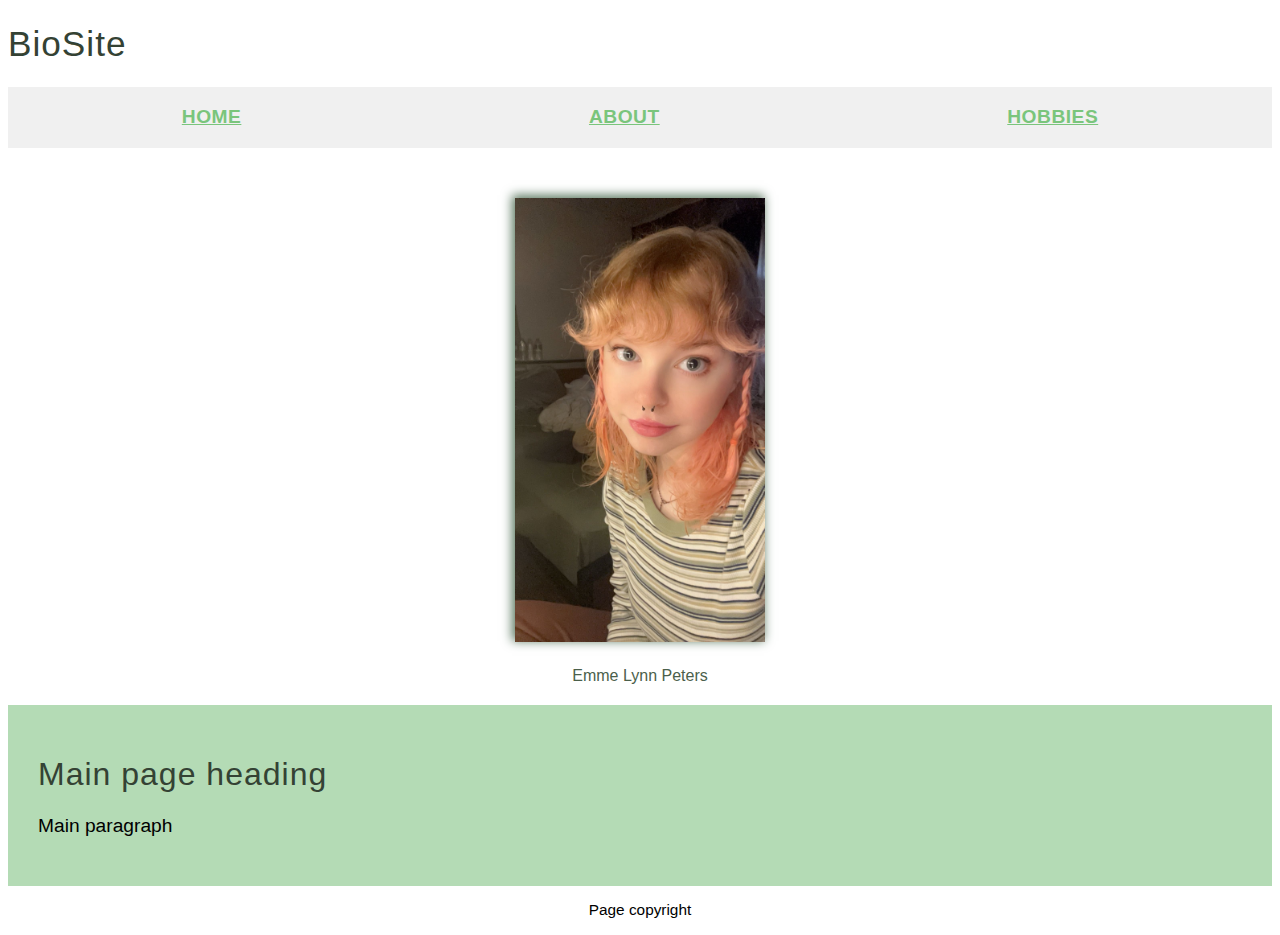
==== index.html @ 51dc38e4 "Module 6.3 Assignment - 3 pages and a CSS file" ====
<!--
  Omar Johnson
  bioSite Landing Page
  1/30/24
-->
<!DOCTYPE html>
<html lang="en">
<head>

  <title>bioSite Landing Page</title>

  <link rel="stylesheet" href="./index.css">

</head>
<body>

  <div class="header-title">
    <h1>BioSite</h1>
  </div>

  <div class="navbar">

    <p><a href="#">Home</a></p>

    <p><a href="./about.html">About</a></p>

    <p><a href="./hobbies.html">Hobbies</a></p>

  </div>

  <div class="sidebar">
    <figure>
      <img alt="Portrait" src="./images/portrait.jpg">
      <figcaption><p>Emme Lynn Peters</p></figcaption>
    </figure>
  </div>

  <div class="content">

    <h1>Main page heading</h1>

    <p>Main paragraph</p>

  </div>

  <div class="footer-text">
    <p>Page copyright</p>
  </div>

</body>
</html>
---- index.css ----
html, body
{
  scroll-behavior: smooth;
}

h1
{
  font-size: 2em;
  font-weight: 400;
  letter-spacing: 1px;
  font-family: Verdana, sans-serif;
  color: #344234;
}

.header-title h1
{
  font-size: 2.2em;
}

h2
{
  font-weight: 200;
  color: #344234;
  letter-spacing: 1px;
  font-family: Verdana, sans-serif;
}

p
{
  font-size: 1.2em;
  font-weight: 100;
  font-family: Arial, sans-serif;
  color: #000000;
  letter-spacing: 0px;
}

.links p
{
  margin: 20px;
  font-size: 1em;
  letter-spacing: 1px;
}

.navbar
{
  display: flex;
  justify-content: space-around;
  background-color: #f0f0f0;
  margin-bottom: 50px;
}

.navbar p
{
  text-transform: uppercase;
  letter-spacing: 0.5px;
}

a
{
  text-decoration: underline;
  font-weight: 800;
  color: #7AC57C;
}

a:visited
{
  color: #68A76A;
}

figure
{
  display: block;
  margin: 20px;
  text-align: center;
}

figure img
{
  width: 250px;
  height: auto;
  margin-bottom: 5px;
  box-shadow: -2px -2px 10px 1px #5C7960;
}

figure figcaption p
{
  color: #4B5F4B;
  font-size: 1em;
}

button
{
  padding: 6px 10px;
  font-size: 1em;
  font-family: Arial, sans-serif;
  font-weight: 600;
  color: #344234;
  background-color: #B4DBB5;
  border: 2px solid #344234;
  border-radius: 5px;
  letter-spacing: 1px;
}

button:hover
{
  background-color: #A4CBA5
}

button:active
{
  background-color: #80A090;
}

hr
{
  color: #5C7960;
}

ol
{
  list-style-type: decimal;
  list-style-position: outside;
}

ul
{
  list-style-type: disc;
}

.sidebar
{
  text-align: center;
}

.content
{
  padding: 30px;
  background-color: #B4DBB5;
}

.gallery
{
  display: grid;
  grid-template-columns: auto auto auto;
  grid-template-rows: auto;
  max-height: 500px;
}

.gallery figure
{
  max-height: 100%;
  overflow: hidden;
}

.gallery figure img
{
  height: 80% !important;
  width: auto !important;
}

.footer-text
{
  text-align: center;
  font-size: 0.8em;
}
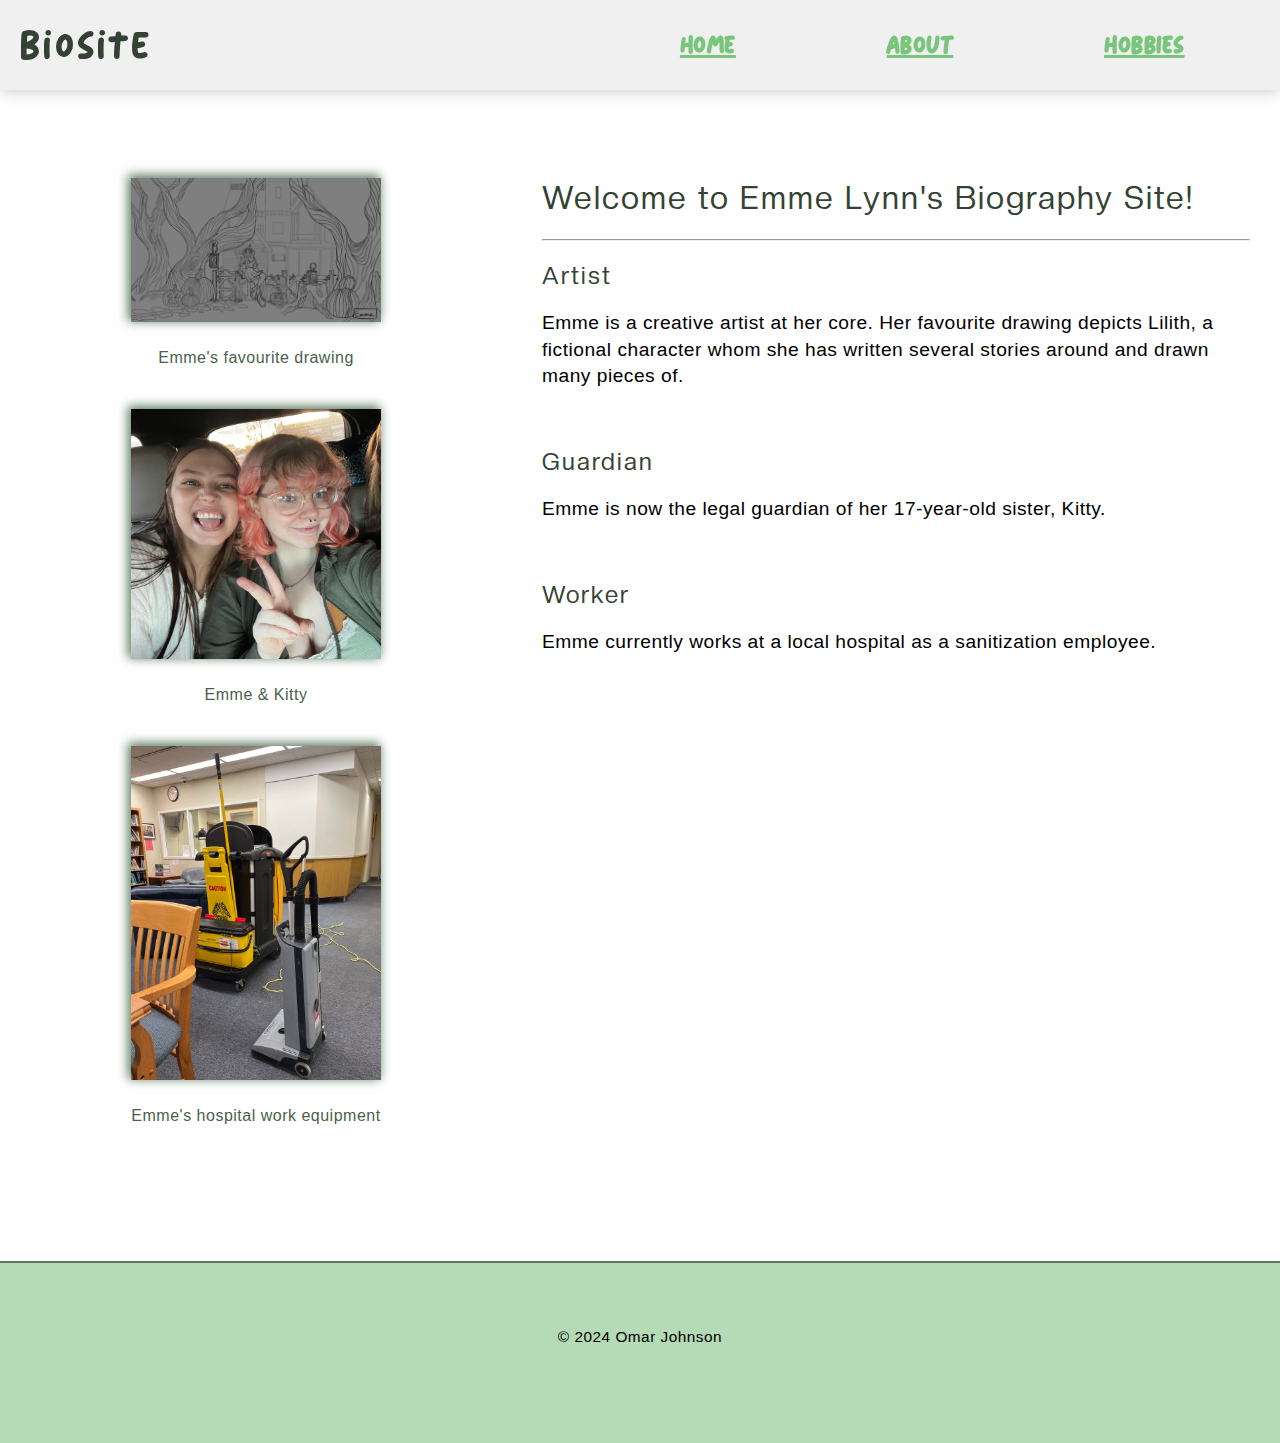
==== commit 882e4ca7: "Module 7 Update" ====
--- a/index.html
+++ b/index.html
@@ -14,38 +14,74 @@
 </head>
 <body>
 
-  <div class="header-title">
-    <h1>BioSite</h1>
-  </div>
+  <header>
 
-  <div class="navbar">
+    <div class="header-title">
+      <h1>BioSite</h1>
+    </div>
 
-    <p><a href="#">Home</a></p>
+    <div class="navbar">
 
-    <p><a href="./about.html">About</a></p>
+      <p><a href="#">Home</a></p>
 
-    <p><a href="./hobbies.html">Hobbies</a></p>
+      <p><a href="./about.html">About</a></p>
 
-  </div>
+      <p><a href="./hobbies.html">Hobbies</a></p>
 
-  <div class="sidebar">
-    <figure>
-      <img alt="Portrait" src="./images/portrait.jpg">
-      <figcaption><p>Emme Lynn Peters</p></figcaption>
-    </figure>
-  </div>
+    </div>
 
-  <div class="content">
+  </header>
 
-    <h1>Main page heading</h1>
+  <main>
 
-    <p>Main paragraph</p>
+    <div class="sidebar">
+      <figure>
+        <img alt="Emme's favourite drawing" src="./images/lilith.jpg">
+        <figcaption><p>Emme's favourite drawing</p></figcaption>
+      </figure>
+      <figure>
+        <img alt="Emme and Kitty, her 17-year-old sister" src="./images/emme&kitty.jpg">
+        <figcaption><p>Emme & Kitty</p></figcaption>
+      </figure>
+      <figure>
+        <img alt="Emme's work space vacuum" src="./images/work.jpg">
+        <figcaption><p>Emme's hospital work equipment</p></figcaption>
+      </figure>
+    </div>
 
-  </div>
+    <div class="content">
 
-  <div class="footer-text">
-    <p>Page copyright</p>
-  </div>
+      <h1>Welcome to Emme Lynn's Biography Site!</h1>
+
+      <hr>
+
+      <h2>Artist</h2>
+
+      <p>Emme is a creative artist at her core. Her favourite drawing depicts Lilith, a fictional character whom she has written several stories around and drawn many pieces of.</p>
+
+      <br>
+
+      <h2>Guardian</h2>
+
+      <p>Emme is now the legal guardian of her 17-year-old sister, Kitty.</p>
+
+      <br>
+
+      <h2>Worker</h2>
+
+      <p>Emme currently works at a local hospital as a sanitization employee.
+
+    </div>
+
+  </main>
+
+  <footer>
+
+    <div class="footer-text">
+      <p>&copy; 2024 Omar Johnson</p>
+    </div>
+
+  </footer>
 
 </body>
 </html>
--- a/index.css
+++ b/index.css
@@ -1,38 +1,120 @@
 
+/* FONT FACES */
+@font-face
+{
+  font-family: Versatylo;
+  src: url(./fonts/versatylo_rounded.ttf);
+}
+
+@font-face
+{
+  font-family: Moonchild;
+  src: url(./fonts/moonchild.ttf);
+}
+
+@font-face
+{
+  font-family: "Creato Display";
+  src: url(./fonts/creatodisplay.otf);
+}
+
+/* HTML */
 html, body
 {
   scroll-behavior: smooth;
-}
-
+  margin: auto;
+}
+
+/* HEADER */
+header
+{
+  display: grid;
+  grid-template-columns: auto auto;
+  background-color: #f0f0f0;
+  padding: 0;
+  width: 100%;
+  position: fixed;
+  top: 0;
+  left: 0;
+  box-sizing: border-box;
+  padding: 20px;
+  box-shadow: 0px 2px 15px 0px #d0d0d0;
+}
+
+.header-title h1
+{
+  font-size: 3.5em;
+  letter-spacing: 3px;
+  margin: auto;
+  font-family: Moonchild !important;
+}
+
+/* NAV BAR */
+.navbar
+{
+  display: flex;
+  justify-content: space-around;
+  height: 100%;
+}
+
+.navbar p
+{
+  text-transform: uppercase;
+  letter-spacing: 0.5px;
+  margin: auto;
+  font-family: Moonchild;
+  font-size: 2em;
+}
+
+.navbar a, .navbar a:visited
+{
+  color: #7AC57C;
+  transition: color 0.25s ease-in-out;
+}
+
+.navbar a:hover
+{
+  color: #6AB56C;
+  transition: color 0.25s ease-in-out;
+}
+
+/* MAIN */
+
+main
+{
+  margin-top: 8em;
+  margin-bottom: 4em;
+  display: grid;
+  grid-template-columns: 40% 60%;
+}
+
+/* HEADINGS */
 h1
 {
   font-size: 2em;
   font-weight: 400;
-  letter-spacing: 1px;
-  font-family: Verdana, sans-serif;
+  letter-spacing: 2px;
+  font-family: "Creato Display", sans-serif;
   color: #344234;
-}
-
-.header-title h1
-{
-  font-size: 2.2em;
 }
 
 h2
 {
   font-weight: 200;
   color: #344234;
-  letter-spacing: 1px;
-  font-family: Verdana, sans-serif;
-}
-
+  letter-spacing: 2px;
+  font-family: "Creato Display", sans-serif;
+}
+
+/* PARAGRAPHS */
 p
 {
   font-size: 1.2em;
-  font-weight: 100;
-  font-family: Arial, sans-serif;
+  font-weight: 0;
+  font-family: Helvetica, sans-serif;
+  letter-spacing: 0.5px;
   color: #000000;
-  letter-spacing: 0px;
+  line-height: 1.4em;
 }
 
 .links p
@@ -42,20 +124,7 @@
   letter-spacing: 1px;
 }
 
-.navbar
-{
-  display: flex;
-  justify-content: space-around;
-  background-color: #f0f0f0;
-  margin-bottom: 50px;
-}
-
-.navbar p
-{
-  text-transform: uppercase;
-  letter-spacing: 0.5px;
-}
-
+/* ANCHORS */
 a
 {
   text-decoration: underline;
@@ -68,11 +137,12 @@
   color: #68A76A;
 }
 
+/* IMAGES */
 figure
 {
   display: block;
-  margin: 20px;
-  text-align: center;
+  margin: 20px auto 40px auto;
+  max-width: 250px;
 }
 
 figure img
@@ -81,19 +151,35 @@
   height: auto;
   margin-bottom: 5px;
   box-shadow: -2px -2px 10px 1px #5C7960;
+  transition: box-shadow 0.5s ease-in-out;
+}
+
+figure img:hover
+{
+  box-shadow: -5px -5px 12px 2px #4C6950, 3px 3px 10px 1px #4C6950;
+  transition: box-shadow 1s ease-in-out;
 }
 
 figure figcaption p
 {
   color: #4B5F4B;
   font-size: 1em;
-}
-
+  text-align: center;
+}
+
+img.icon
+{
+  width: auto;
+  height: 2em;
+}
+
+/* BUTTONS AND BUTTON HOVERS */
 button
 {
   padding: 6px 10px;
+  margin: 25px;
   font-size: 1em;
-  font-family: Arial, sans-serif;
+  font-family: "Creato Display", sans-serif;
   font-weight: 600;
   color: #344234;
   background-color: #B4DBB5;
@@ -104,7 +190,7 @@
 
 button:hover
 {
-  background-color: #A4CBA5
+  background-color: #A4CBA5;
 }
 
 button:active
@@ -116,6 +202,27 @@
 {
   color: #5C7960;
 }
+
+/* SCROLLBAR */
+::-webkit-scrollbar {
+  width: 15px;
+}
+
+::-webkit-scrollbar-track {
+  background-color: #f1f1f1;
+}
+
+::-webkit-scrollbar-thumb {
+ background-color: #B4DBB5;
+ box-shadow: 0px -5px 9px 0px #c0c0c0, 0px 5px 9px 0px #c0c0c0;
+}
+
+::-webkit-scrollbar-thumb:hover {
+ background-color: #94BB95;
+}
+
+
+/* LISTS */
 
 ol
 {
@@ -128,39 +235,62 @@
   list-style-type: disc;
 }
 
+/* SECTIONS */
 .sidebar
 {
   text-align: center;
+  padding: 30px;
 }
 
 .content
 {
+  text-align: left;
   padding: 30px;
+}
+
+.gallery
+{
+  width: 100%;
+  display: grid;
+  grid-template-columns: 500px 500px 500px;
+  grid-template-rows: 400px;
+  background-color: #fafafa;
+  justify-content: space-around;
+  box-shadow: 0px 1px 5px 0px #f5f5f5, 0px -1px 5px 0px #f5f5f5;
+  padding-top: 50px;
+}
+
+.gallery figure
+{
+  min-height: 100%;
+  min-width: 100%;
+  margin: auto;
+  text-align: center;
+}
+
+.gallery figure img
+{
+  height: 300px !important;
+  width: 300px !important;
+  margin: auto;
+  object-fit: cover;
+}
+
+/* FOOTER */
+
+footer
+{
+  text-align: center;
+  width: 100%;
+  margin: 2em 0 0 0;
+  box-sizing: border-box;
+  padding: 3em 0 5em 0;
   background-color: #B4DBB5;
-}
-
-.gallery
-{
-  display: grid;
-  grid-template-columns: auto auto auto;
-  grid-template-rows: auto;
-  max-height: 500px;
-}
-
-.gallery figure
-{
-  max-height: 100%;
-  overflow: hidden;
-}
-
-.gallery figure img
-{
-  height: 80% !important;
-  width: auto !important;
-}
-
-.footer-text
-{
-  text-align: center;
+  border-top: 2px solid #5C7960;
+  box-shadow: 0 50vh 0 50vh #B4DBB5; /* stretches footer to bottom of page */
+}
+
+footer .footer-text
+{
   font-size: 0.8em;
 }
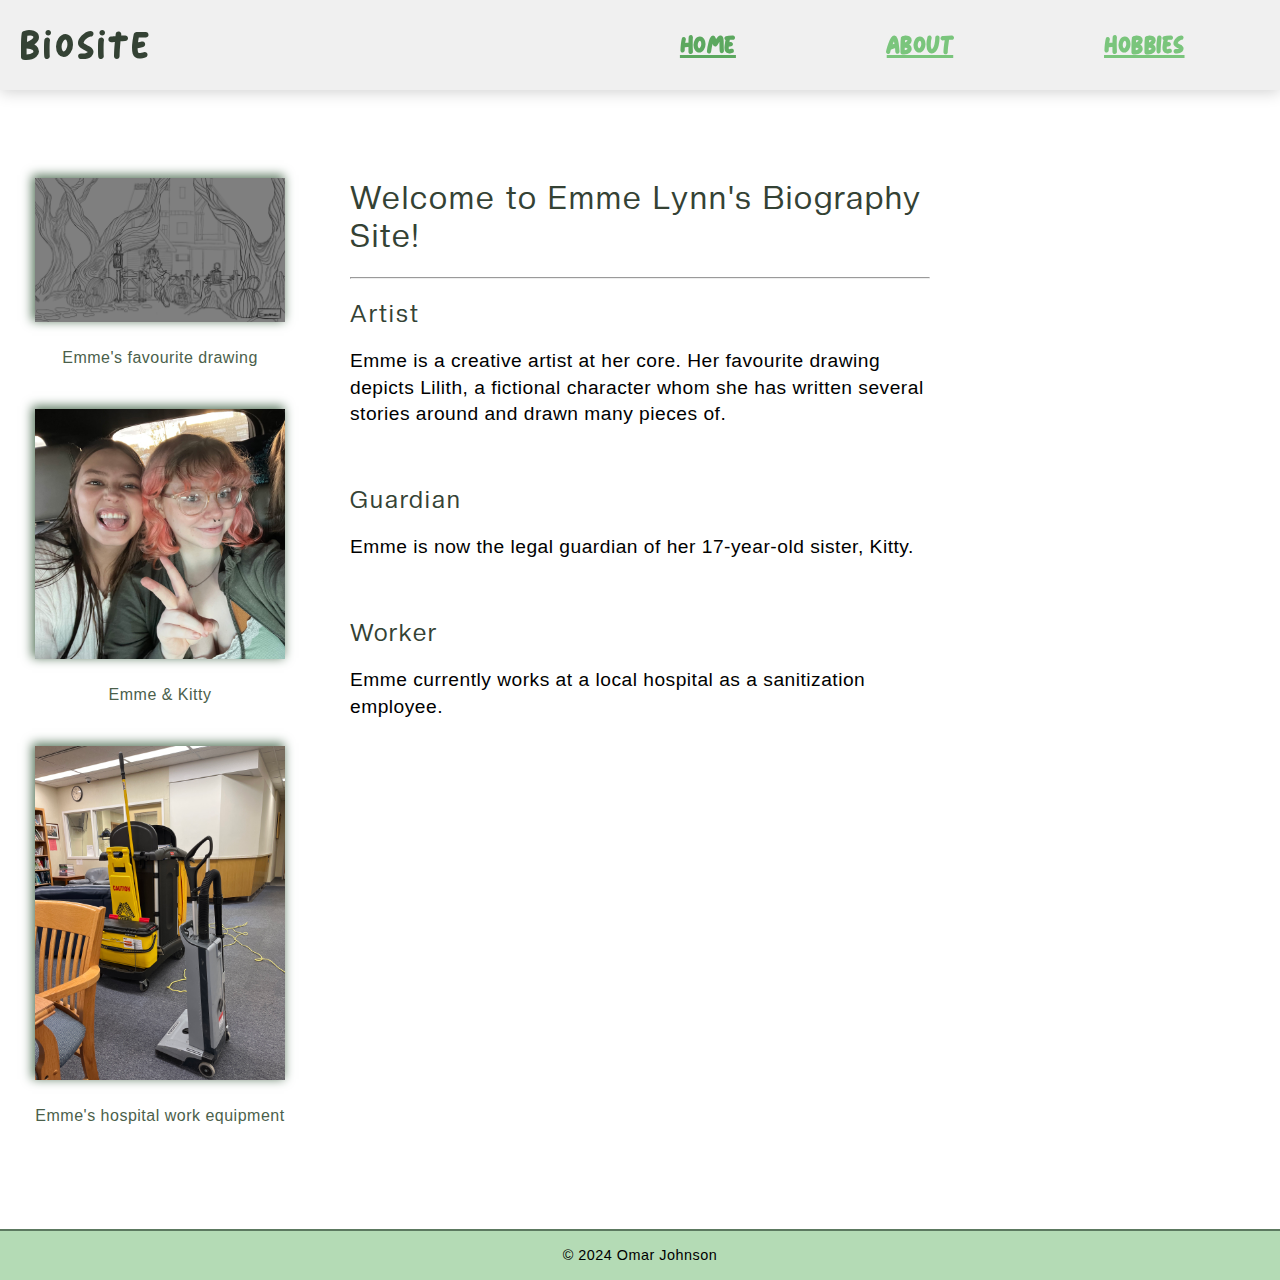
==== commit fbe2570d: "Final solution" ====
--- a/index.html
+++ b/index.html
@@ -16,13 +16,13 @@
 
   <header>
 
-    <div class="header-title">
+    <div class="header-title" onclick="window.location.href = './index.html';">
       <h1>BioSite</h1>
     </div>
 
     <div class="navbar">
 
-      <p><a href="#">Home</a></p>
+      <p><a href="#" class="selected">Home</a></p>
 
       <p><a href="./about.html">About</a></p>
 
--- a/index.css
+++ b/index.css
@@ -78,14 +78,19 @@
   transition: color 0.25s ease-in-out;
 }
 
+.navbar a.selected
+{
+  color: #5CA85F;
+}
+
 /* MAIN */
 
 main
 {
   margin-top: 8em;
-  margin-bottom: 4em;
+  margin-bottom: 2em;
   display: grid;
-  grid-template-columns: 40% 60%;
+  grid-template-columns: 25% 50% 25%;
 }
 
 /* HEADINGS */
@@ -170,7 +175,7 @@
 img.icon
 {
   width: auto;
-  height: 2em;
+  height: 2.5em;
 }
 
 /* BUTTONS AND BUTTON HOVERS */
@@ -254,17 +259,18 @@
   display: grid;
   grid-template-columns: 500px 500px 500px;
   grid-template-rows: 400px;
-  background-color: #fafafa;
+  background-color: #f3f3f3;
   justify-content: space-around;
   box-shadow: 0px 1px 5px 0px #f5f5f5, 0px -1px 5px 0px #f5f5f5;
-  padding-top: 50px;
+  padding: 25px 0;
 }
 
 .gallery figure
 {
+  display: inline-grid;
   min-height: 100%;
   min-width: 100%;
-  margin: auto;
+  grid-template-rows: 300px 100px;
   text-align: center;
 }
 
@@ -276,15 +282,23 @@
   object-fit: cover;
 }
 
+.gallery figcaption
+{
+  display: flex;
+}
+.gallery figcaption p
+{
+  margin: auto;
+}
+
 /* FOOTER */
 
 footer
 {
   text-align: center;
   width: 100%;
-  margin: 2em 0 0 0;
-  box-sizing: border-box;
-  padding: 3em 0 5em 0;
+  margin: 0;
+  padding: 0;
   background-color: #B4DBB5;
   border-top: 2px solid #5C7960;
   box-shadow: 0 50vh 0 50vh #B4DBB5; /* stretches footer to bottom of page */
@@ -292,5 +306,5 @@
 
 footer .footer-text
 {
-  font-size: 0.8em;
-}
+  font-size: 0.75em;
+}
